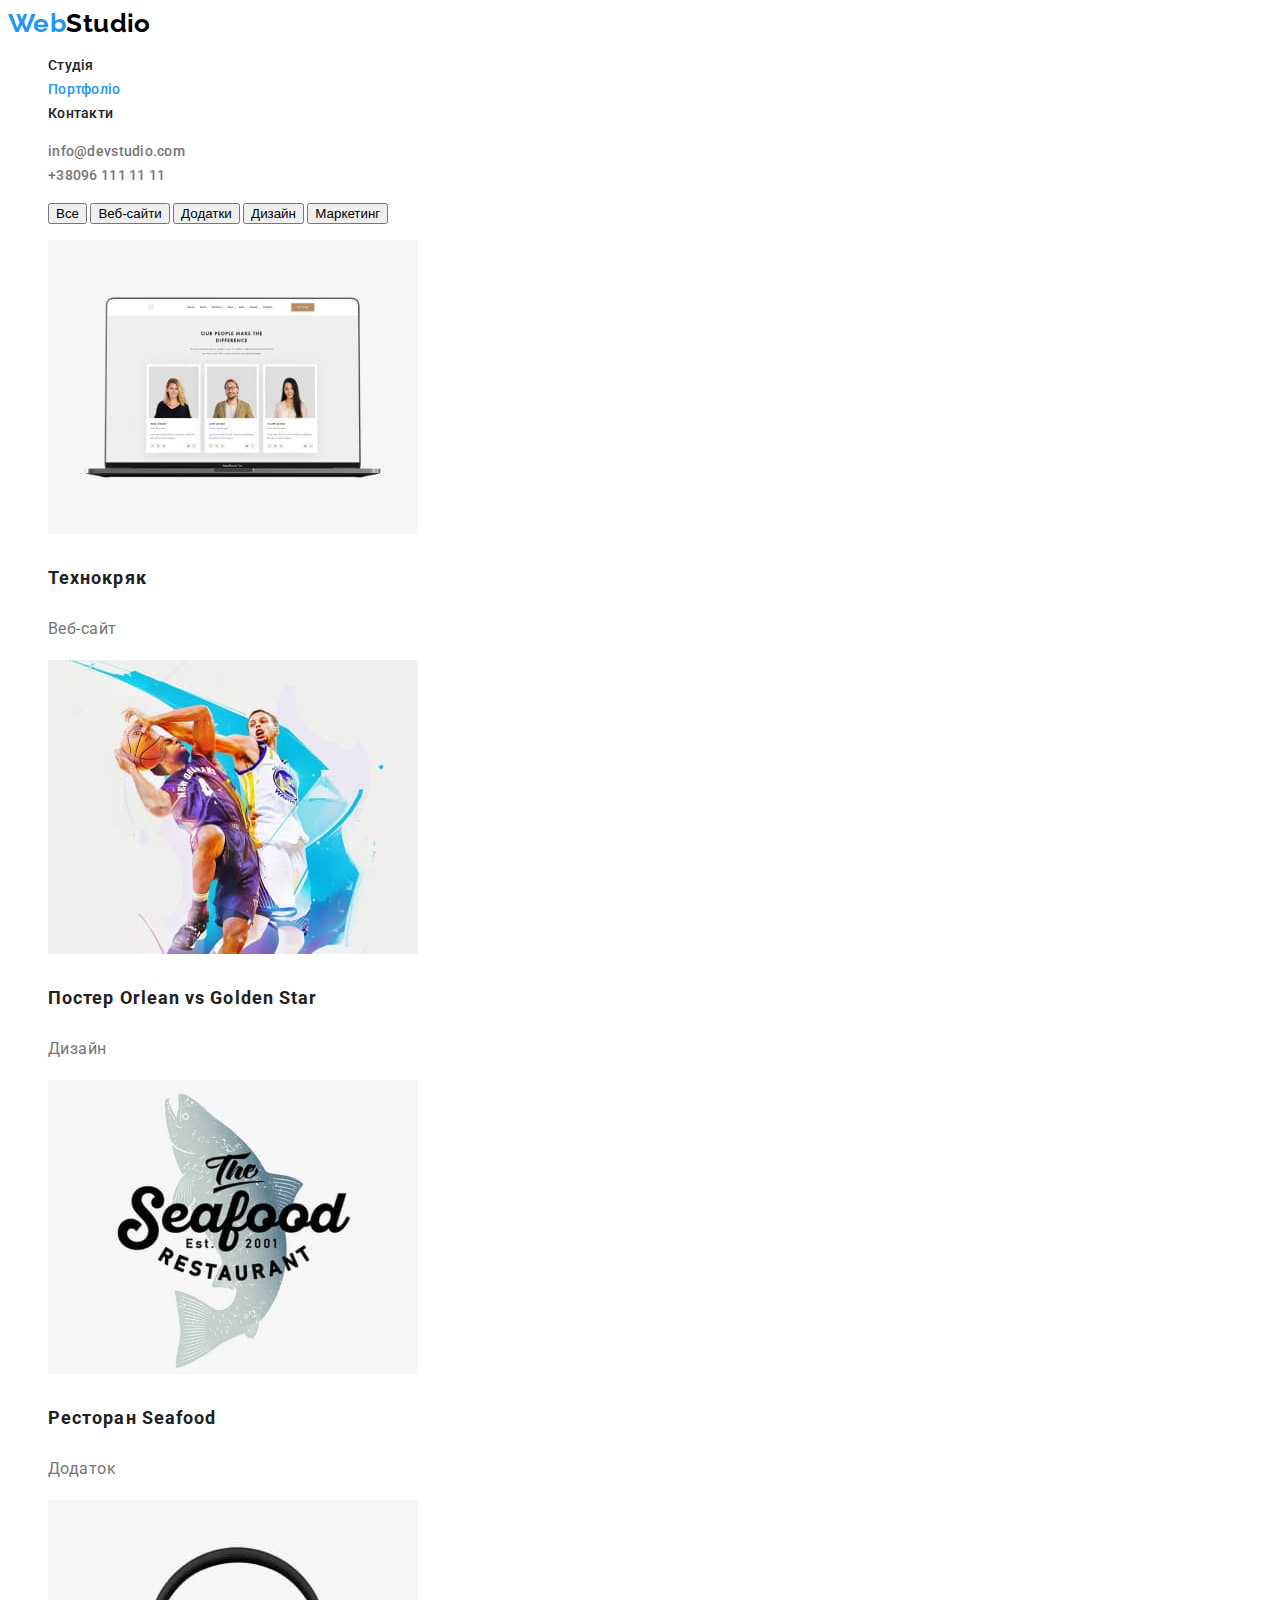
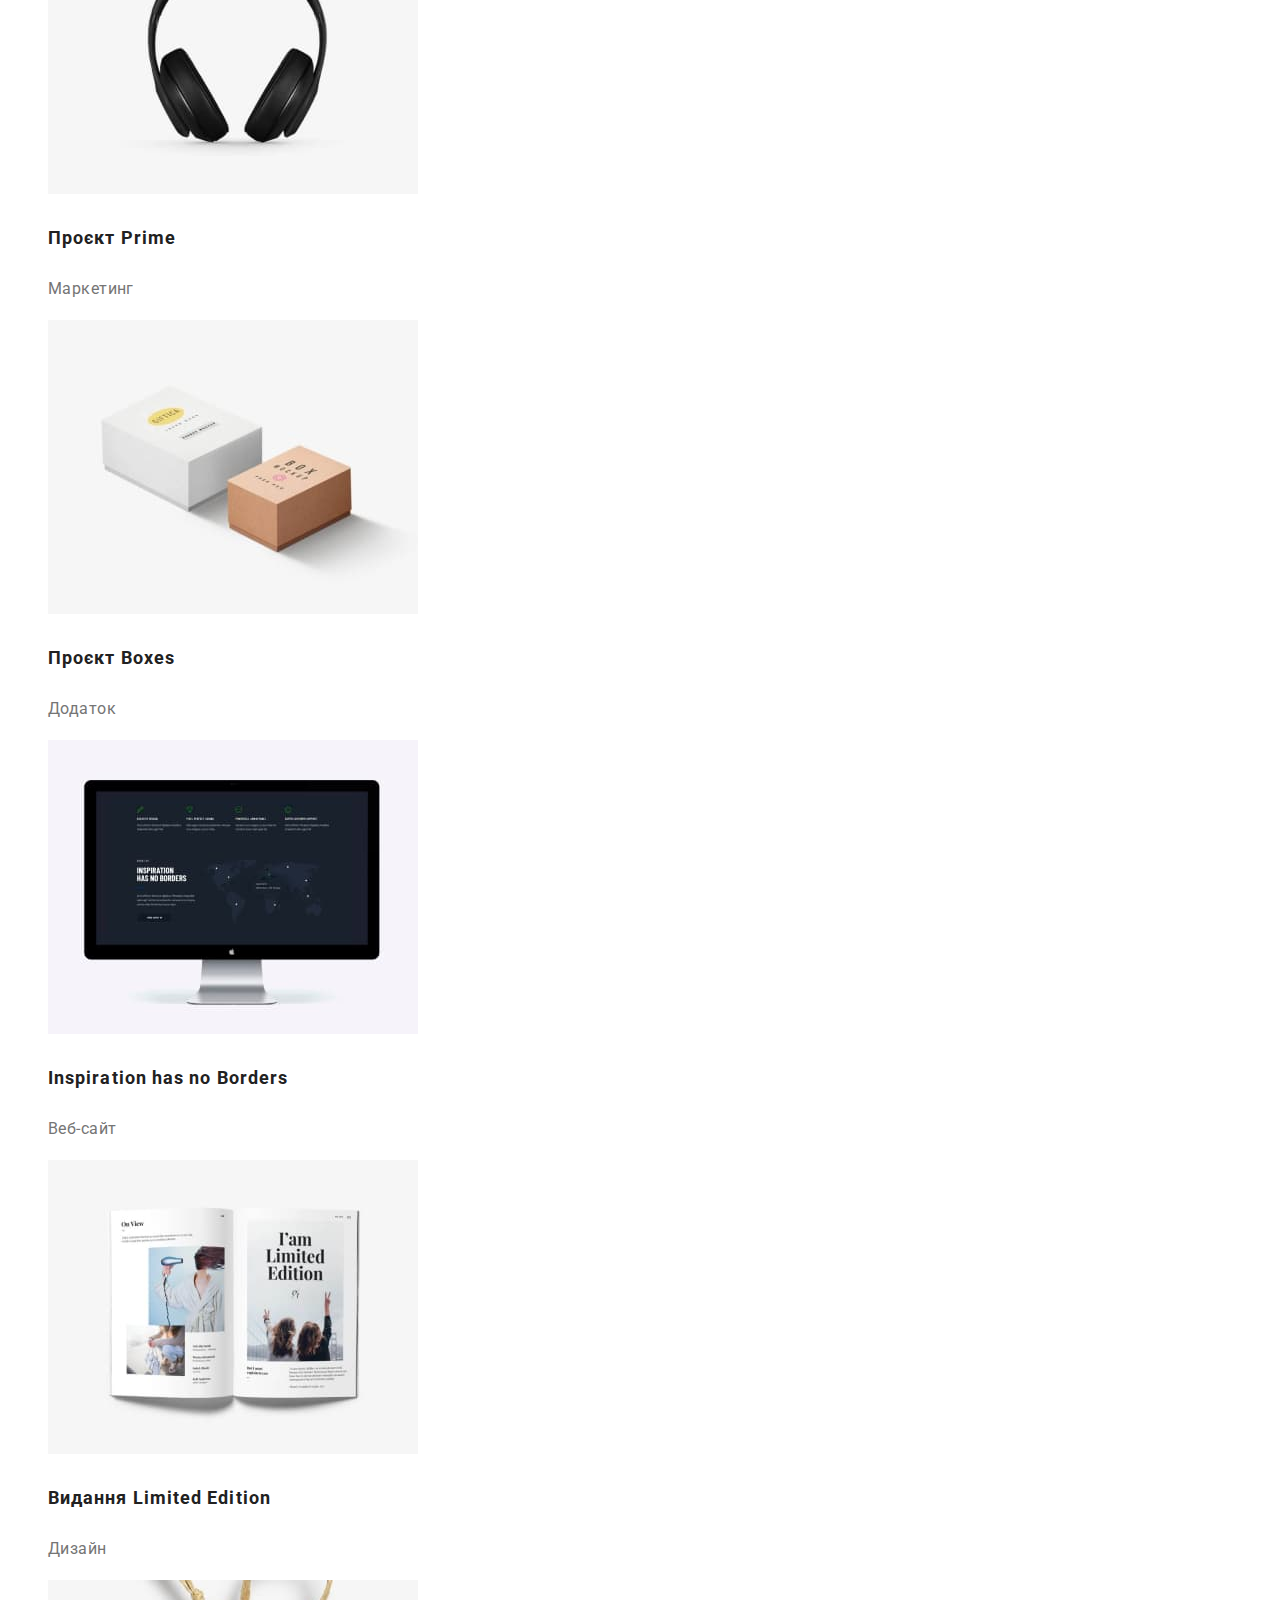
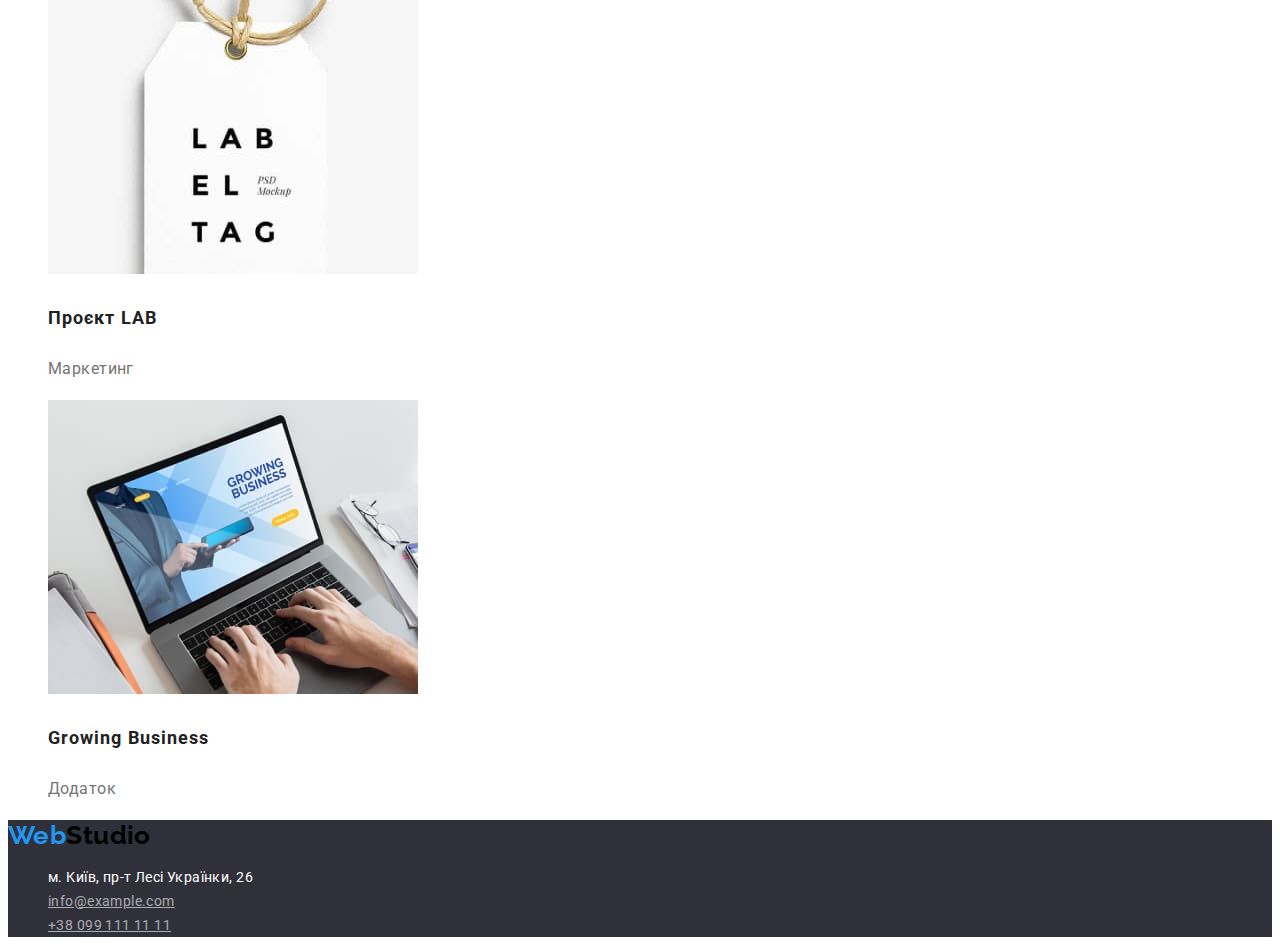
==== portfolio.html @ 20766a5d "styles" ====
<!DOCTYPE html>
<html lang="uk">
<head>
    <meta charset="UTF-8">
    <meta http-equiv="X-UA-Compatible" content="IE=edge">
    <meta name="viewport" content="width=device-width, initial-scale=1.0">
    <link rel="stylesheet" href="./css/styles.css">
    <link rel="preconnect" href="https://fonts.googleapis.com">
    <link rel="preconnect" href="https://fonts.gstatic.com" crossorigin>
    <link href="https://fonts.googleapis.com/css2?family=Raleway:wght@700&family=Roboto:wght@400;500;700;900&display=swap"
        rel="stylesheet">
    <title>HW-2</title>
</head>
<body>
<!-- Page_header_content -->
<header>
    <a class="logo" href="/">Web<span class="logo-logo">Studio</span></a>
    <!-- nav_content -->
    <nav>
        <ul class="nav">
            <li class="list-nav">
                <a class="list" href="./index.html">Студія</a>
            </li>
            <li>
                <a class="list link current" href="">Портфоліо</a>
            </li>
            <li>
                <a class="list" href="/">Контакти</a>
            </li>
        </ul>
    </nav>
    <ul class="navigation">
        <li>
            <a class="list" href="mailto:info@devstudio.com">info@devstudio.com</a>
        </li>
        <li>
            <a class="list" href="tel:+380961111111">+38096 111 11 11</a>
        </li>
    </ul>
</header>
<!-- main-section -->
<main>
    <h1 hidden>Про нас</h1>
<!-- button section -->
<section>
<ul>
    <button class="button" type="button">Все</button>
    <button class="button" type="button">Веб-сайти</button>
    <button class="button" type="button">Додатки</button>
    <button class="button" type="button">Дизайн</button>
    <button class="button" type="button">Маркетинг</button>
</ul>
</section>
<section>
    <h2 hidden>Наші можливості</h2>
    <ul class="photo">
        <li>
            <img src="./images/hw-second/img-1.jpg" alt="сайт, на якому зображені працівниками" width="370" height="294">
        <h3 class="description">Технокряк</h3>
        <p class="text">Веб-сайт</p>
        </li>
        <li>
            <img src="./images/hw-second/img-2.jpg" alt="гра у баскетбол" width="370" height="294">
        <h3 class="description">Постер <span lang="en">Orlean vs Golden Star</span></h3>
        <p class="text">Дизайн</p>
        </li>
        <li>
            <img src="./images/hw-second/img-3.jpg" alt="логотип ресторану Seafood">
            <h3 class="description">Ресторан <span lang="en">Seafood</span></h3>
            <p class="text">Додаток</p>
        </li>
        <li>
            <img src="./images/hw-second/img-4.jpg" alt="навушники" width="370" height="294">
            <h3 class="description">Проєкт <span lang="en">Prime</span></h3>
            <p class="text">Маркетинг</p>
        </li>
        <li>
            <img src="./images/hw-second/img-5.jpg" alt="біла і коричнува коробочки" width="370" height="294">
            <h3 class="description">Проєкт <span lang="en">Boxes</span></h3>
            <p class="text">Додаток</p>
        </li>
        <li>
            <img src="./images/hw-second/img-6.jpg" alt="монітор, на якому зображений веб-сайт">
            <h3 lang="en" class="description">Inspiration has no Borders</h3>
            <p class="text">Веб-сайт</p>
        </li>
        <li>
            <img src="./images/hw-second/img-7.jpg" alt="розгорнута книжка" width="370" height="294">
            <h3 class="description">Видання <span lang="en">Limited Edition</span></h3>
            <p class="text">Дизайн</p>
        </li>
        <li>
            <img src="./images/hw-second/img-8.jpg" alt="біла бірка" width="370" height="294">
            <h3 class="description">Проєкт <span lang="en">LAB</span></h3>
            <p class="text">Маркетинг</p>
        </li>
        <li>
            <img src="./images/hw-second/img-9.jpg" alt="Застосування додатку Growing Business" width="370" height="294">
        <h3 lang="en" class="description">Growing Business</h3>
        <p class="text">Додаток</p>
        </li>
    </ul>
</section>
</main>  

<!-- Page_footer_content -->
<footer class="footer-section">
    <a class="logo" href="/">Web<span class="logo-logo">Studio</span></a>
    <ul class="address">
        <li>
            м. Київ, пр-т Лесі Українки, 26
        </li>
        <li>
            <a class="contact" href="mailto:info@example.com">info@example.com</a>
        </li>
        <li>
            <a class="contact" href="tel:+380991111111">+38 099 111 11 11</a>
        </li>
    </ul>
</footer>
</body>
</html>
---- css/styles.css ----
:root{
    --primary-text-color: #212121;
    --secondary-text-colot: #757575;
    --accent-color: #2196F3;
    --back-ground-color: #2F303A;
    --address-text-color:  rgba(255, 255, 255, 0.6);
}
body{
font-family: 'Roboto', sans-serif;
font-weight: 400px;
font-size: 14px;
line-height: 1.71;
letter-spacing: 0.03em;
color: var(--primary-text-color);
}

/* index.html */
.logo{
font-family: 'Relaway' sans-serif;
font-weight: 700;
color: #2196F3;
text-decoration: none;
font-family: Raleway;
font-size: 26px;
line-height: 1.2;
}

.logo .logo-logo{
color: #000000;
}

.nav, .navigation, .photo{
list-style: none;
}

.list{
color: var(--primary-text-color);
line-height: 1.14;
letter-spacing: 0.02em;
font-weight: 500;
text-decoration: none;
}

.navigation .list{
font-weight: 500;
line-height: 1.14;
color: var(--secondary-text-colot);
letter-spacing: 0.02em;
}

.current{
color: var(--accent-color);
}

.list:hover, 
.list:focus{
color: var(--accent-color);
}

h1{
font-weight: 900;
font-size: 44px;
line-height: 1.36;
text-align: center;
text-transform: uppercase;
color: #FFFFFF;
}

.main-section, .footer-section{
background-color:  var(--back-ground-color);
}

h2{
font-weight: 700px;
font-size: 36px;
line-height: 1.17;
}

.skills{
font-weight: 700px;
line-height: 1.14;
text-transform: uppercase;
}

.descrip{
color: var(--secondary-text-colot);
}

.team{
font-weight: 500;
font-size: 16px;
line-height: 1.19;
}

.position{
font-size: 16px;
line-height: 1.19;
color: var(--secondary-text-colot);
}

.address{
color: #FFFFFF;
list-style: none;
}
.contact{
color: var(--address-text-color);
}

.contact:hover,
.contact:focus{
color: var(--accent-color);
}

/* portfolio.html */
.button{
cursor: pointer;
}
.button:hover, .button:focus{
background-color: var(--accent-color);
}

.description{
font-weight: 700;
font-size: 18px;
line-height: 2;
letter-spacing: 0.06em;
}

.text{
color: var(--secondary-text-colot);
font-size: 16px;
line-height: 1.88;
}
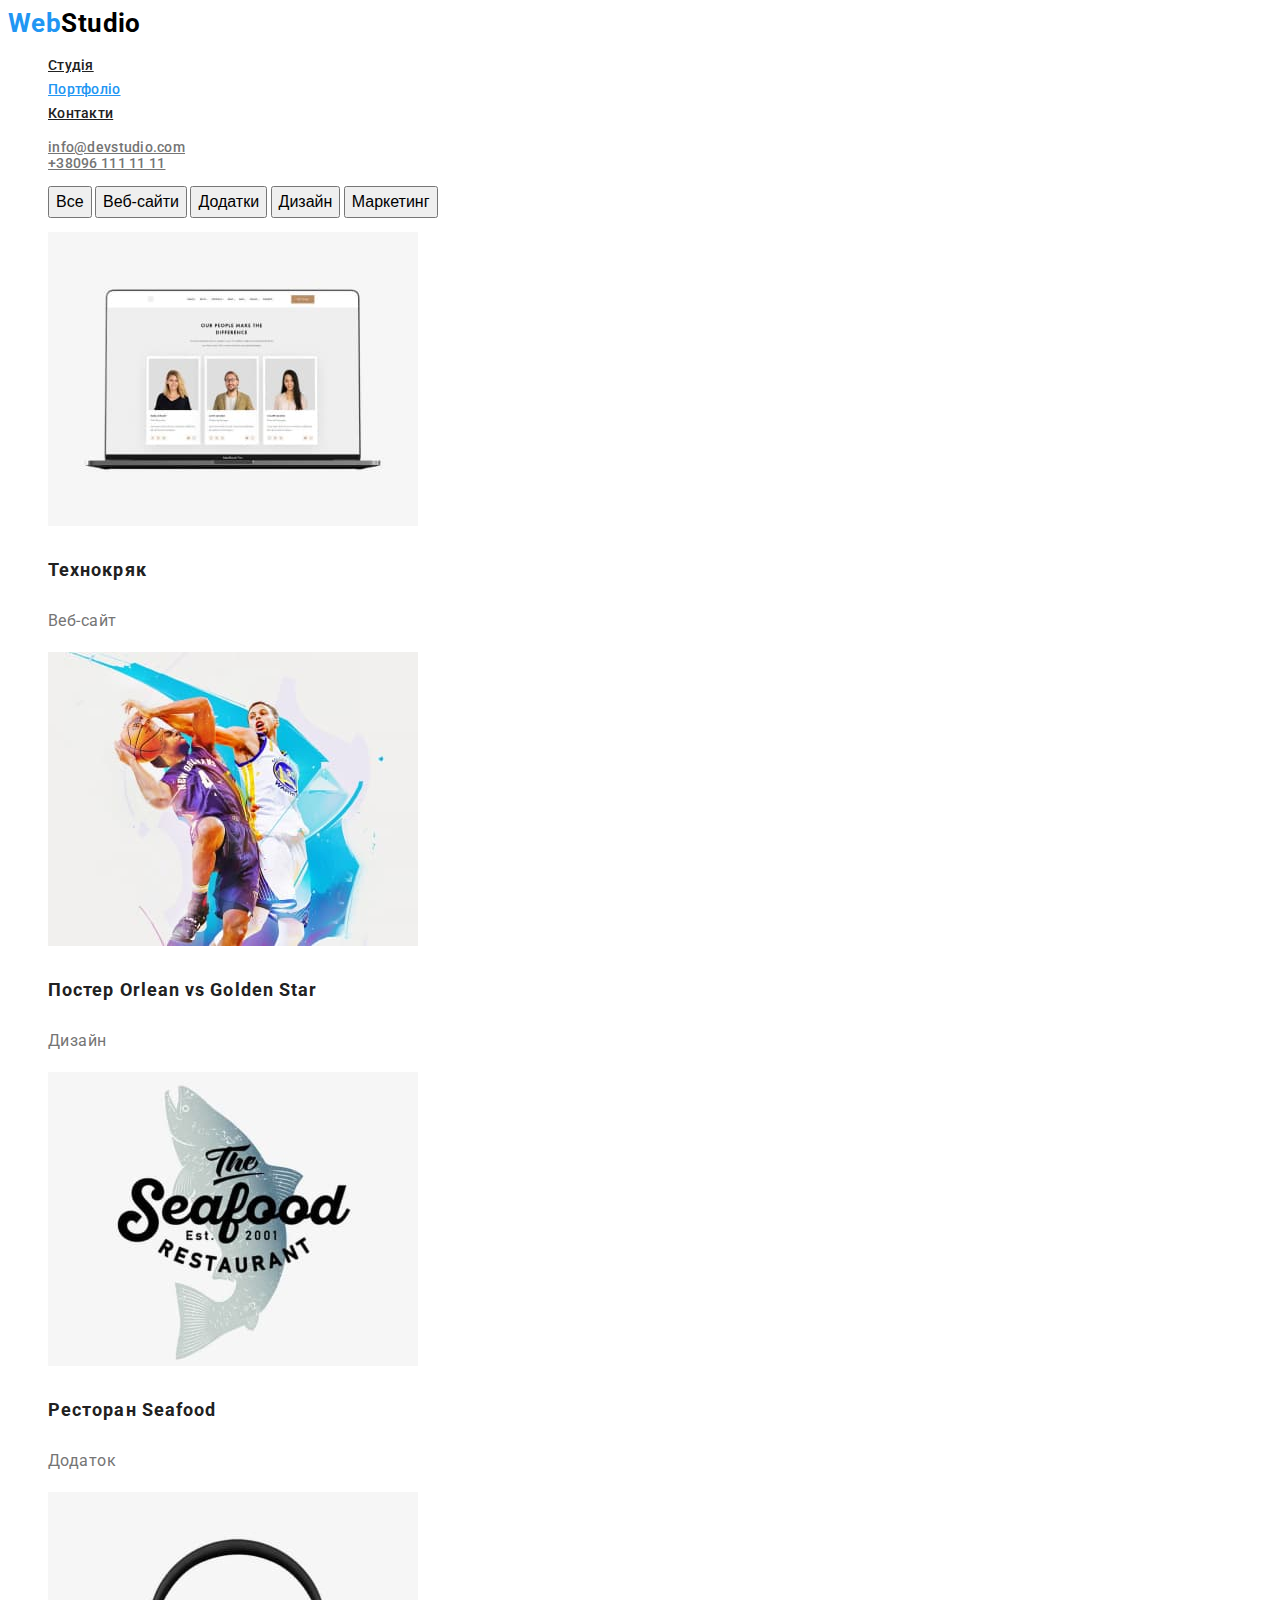
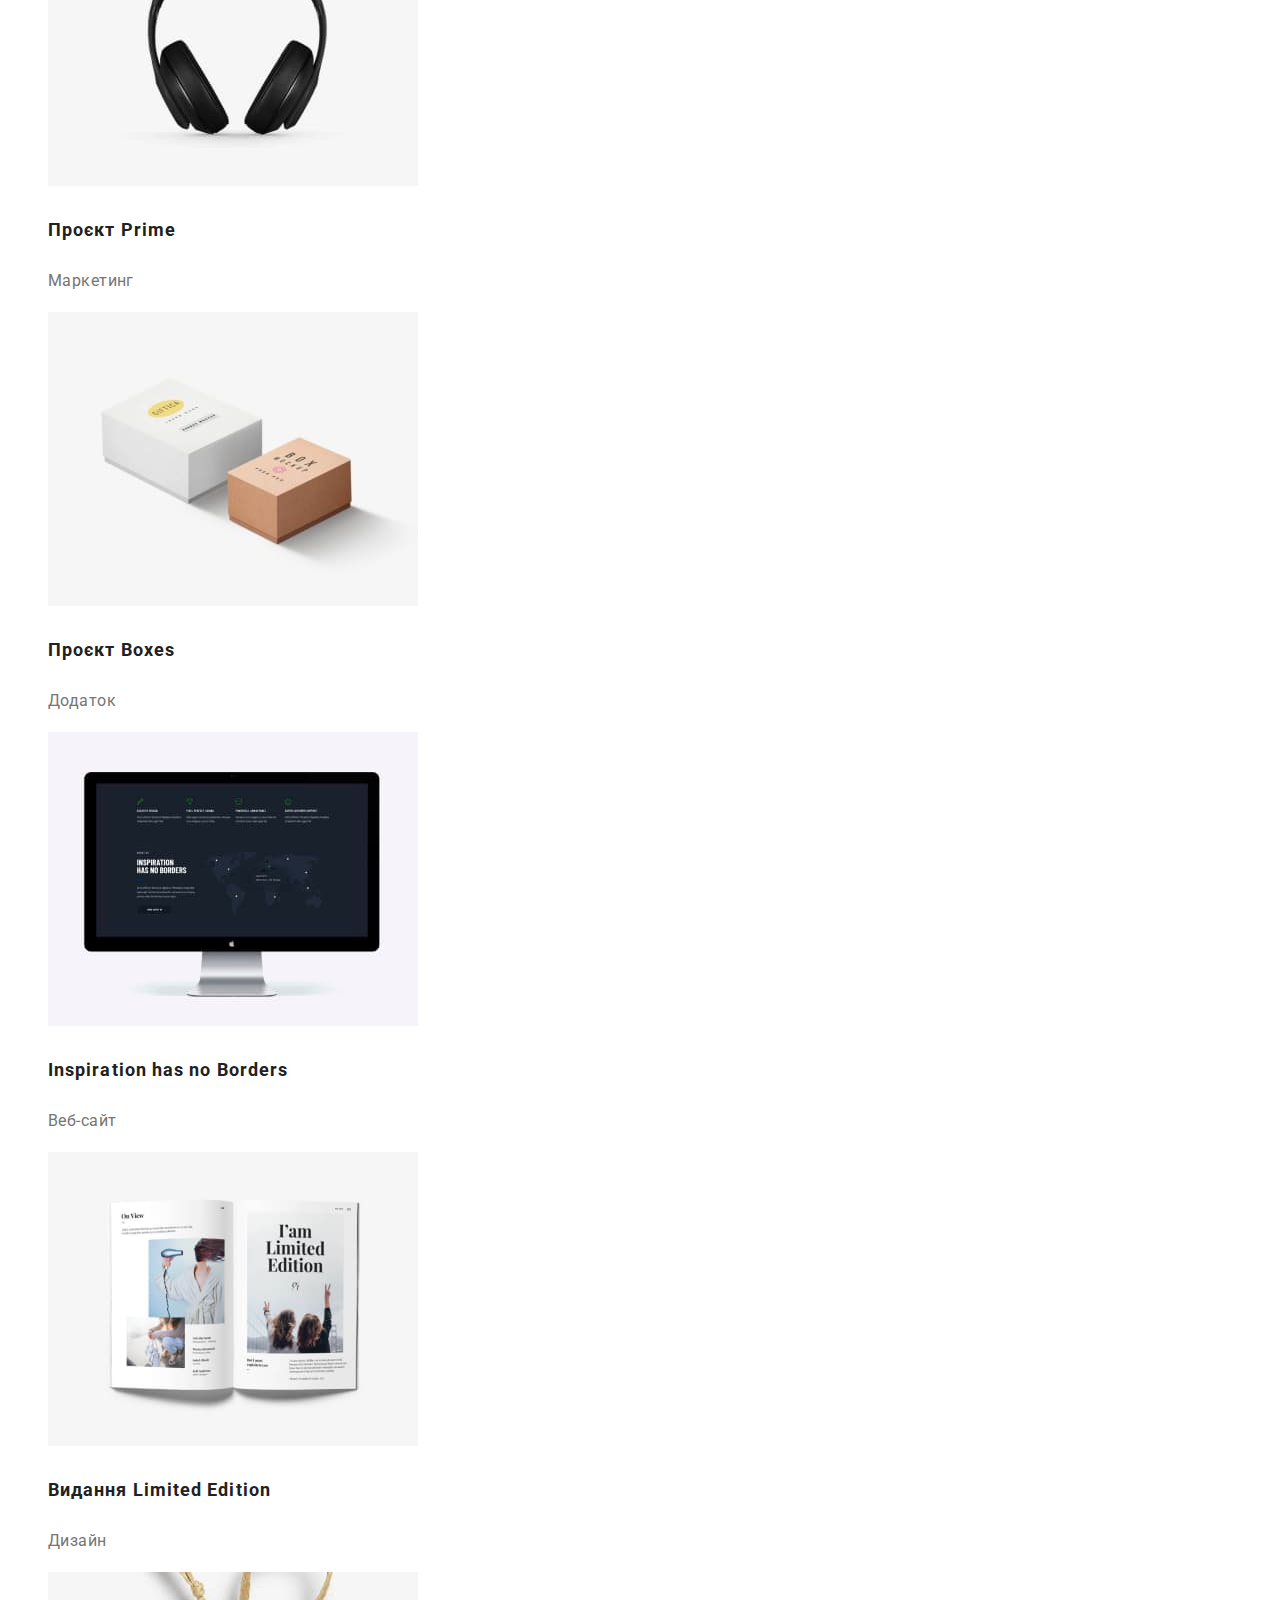
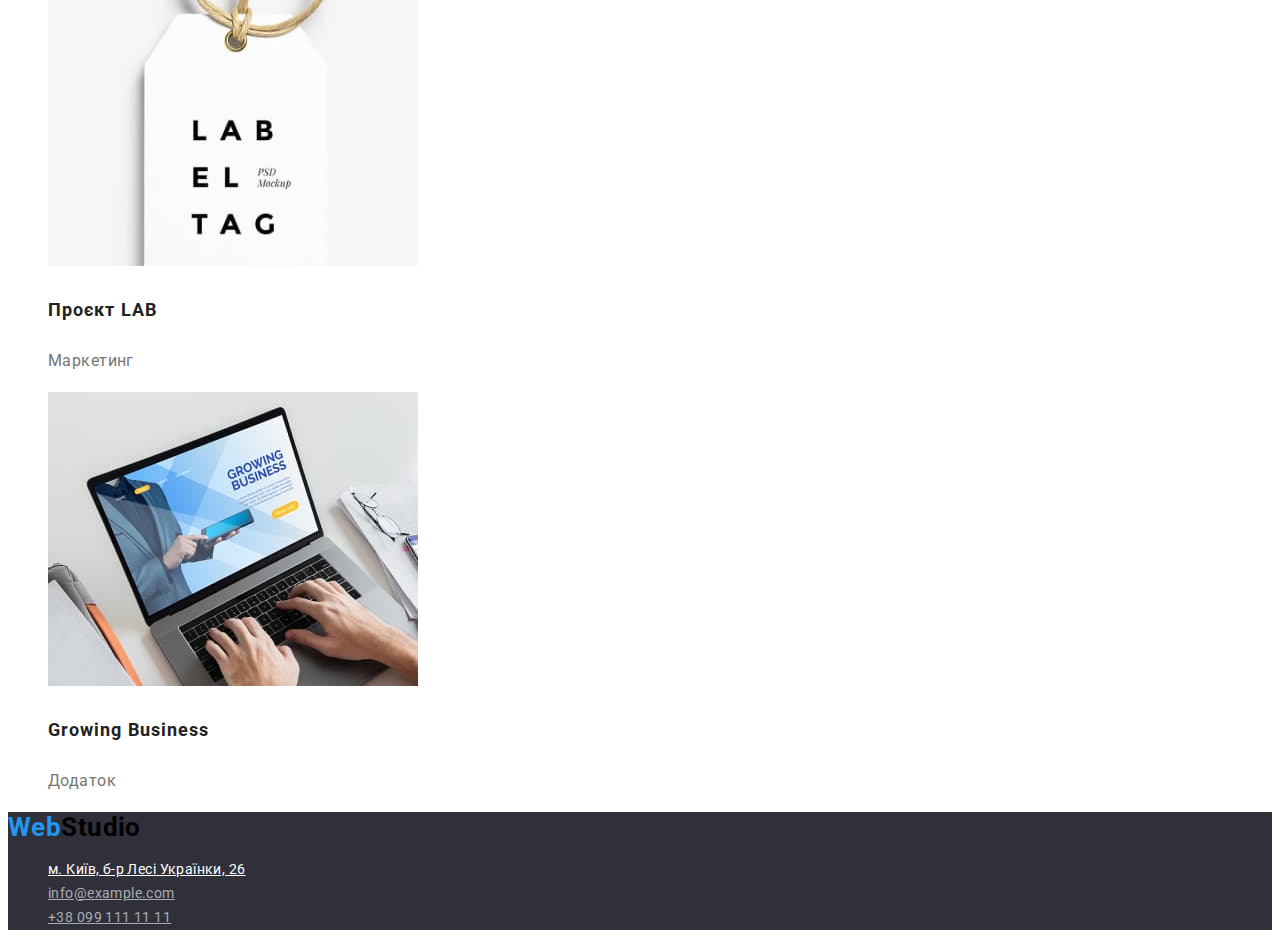
==== commit 892af172: "markup-styles" ====
--- a/portfolio.html
+++ b/portfolio.html
@@ -12,48 +12,48 @@
     <title>HW-2</title>
 </head>
 <body>
-<!-- Page_header_content -->
-<header>
-    <a class="logo" href="/">Web<span class="logo-logo">Studio</span></a>
-    <!-- nav_content -->
-    <nav>
-        <ul class="nav">
-            <li class="list-nav">
-                <a class="list" href="./index.html">Студія</a>
+    <!-- page_header_content -->
+    <header class="header">
+        <a class="logo" href="/">Web<span class="part-logo">Studio</span></a>
+        <!-- nav_content -->
+        <nav>
+            <ul class="header-nav list link">
+                <li>
+                    <a class="header-item" href="./index.html">Студія</a>
+                </li>
+                <li>
+                    <a class="header-item current"  href="/">Портфоліо</a>
+                </li>
+                <li>
+                    <a class="header-item" href="/">Контакти</a>
+                </li>
+            </ul>
+        </nav>
+        <ul class="nav-contact list link">
+            <li>
+                <a class="contact-item" href="mailto:info@devstudio.com">info@devstudio.com</a>
             </li>
             <li>
-                <a class="list link current" href="">Портфоліо</a>
-            </li>
-            <li>
-                <a class="list" href="/">Контакти</a>
+                <a class="contact-item" href="tel:+380961111111">+38096 111 11 11</a>
             </li>
         </ul>
-    </nav>
-    <ul class="navigation">
-        <li>
-            <a class="list" href="mailto:info@devstudio.com">info@devstudio.com</a>
-        </li>
-        <li>
-            <a class="list" href="tel:+380961111111">+38096 111 11 11</a>
-        </li>
-    </ul>
-</header>
+    </header>
 <!-- main-section -->
 <main>
     <h1 hidden>Про нас</h1>
 <!-- button section -->
 <section>
 <ul>
-    <button class="button" type="button">Все</button>
-    <button class="button" type="button">Веб-сайти</button>
-    <button class="button" type="button">Додатки</button>
-    <button class="button" type="button">Дизайн</button>
-    <button class="button" type="button">Маркетинг</button>
+    <button class="secondary-button" type="button">Все</button>
+    <button class="secondary-button" type="button">Веб-сайти</button>
+    <button class="secondary-button" type="button">Додатки</button>
+    <button class="secondary-button" type="button">Дизайн</button>
+    <button class="secondary-button" type="button">Маркетинг</button>
 </ul>
 </section>
 <section>
     <h2 hidden>Наші можливості</h2>
-    <ul class="photo">
+    <ul class="photo list link">
         <li>
             <img src="./images/hw-second/img-1.jpg" alt="сайт, на якому зображені працівниками" width="370" height="294">
         <h3 class="description">Технокряк</h3>
@@ -75,7 +75,7 @@
             <p class="text">Маркетинг</p>
         </li>
         <li>
-            <img src="./images/hw-second/img-5.jpg" alt="біла і коричнува коробочки" width="370" height="294">
+            <img src="./images/hw-second/img-5.jpg" alt="біла і коричнева коробочки" width="370" height="294">
             <h3 class="description">Проєкт <span lang="en">Boxes</span></h3>
             <p class="text">Додаток</p>
         </li>
@@ -103,20 +103,24 @@
 </section>
 </main>  
 
-<!-- Page_footer_content -->
-<footer class="footer-section">
-    <a class="logo" href="/">Web<span class="logo-logo">Studio</span></a>
-    <ul class="address">
-        <li>
-            м. Київ, пр-т Лесі Українки, 26
-        </li>
-        <li>
-            <a class="contact" href="mailto:info@example.com">info@example.com</a>
-        </li>
-        <li>
-            <a class="contact" href="tel:+380991111111">+38 099 111 11 11</a>
-        </li>
-    </ul>
-</footer>
-</body>
-</html>+    <!-- page_footer_content -->
+    <footer class="footer-section">
+        <a class="logo" href="/">Web<span class="part-logo">Studio</span></a>
+        <address>
+            <ul class="address list link">
+                <li>
+                    <a class="address-contact"
+                        href="https://www.google.com.ua/maps/place/%D0%B1%D1%83%D0%BB%D1%8C%D0%B2%D0%B0%D1%80+%D0%9B%D0%B5%D1%81%D1%96+%D0%A3%D0%BA%D1%80%D0%B0%D1%97%D0%BD%D0%BA%D0%B8,+26,+%D0%9A%D0%B8%D1%97%D0%B2,+02000/@50.4265841,30.5361971,17z/data=!3m1!4b1!4m5!3m4!1s0x40d4cf0e033ecbe9:0x57a4dffefec77da0!8m2!3d50.4265807!4d30.5383859?hl=uk"
+                        target="_blank" rel="noopener noreferrer">м. Київ, б-р Лесі Українки, 26</a>
+                </li>
+                <li>
+                    <a class="address-item" href="mailto:info@example.com">info@example.com</a>
+                </li>
+                <li>
+                    <a class="address-item" href="tel:+380991111111">+38 099 111 11 11</a>
+                </li>
+            </ul>
+        </address>
+    </footer>
+    </body>
+    </html>--- a/css/styles.css
+++ b/css/styles.css
@@ -6,131 +6,173 @@
     --address-text-color:  rgba(255, 255, 255, 0.6);
 }
 body{
-font-family: 'Roboto', sans-serif;
-font-weight: 400px;
-font-size: 14px;
-line-height: 1.71;
-letter-spacing: 0.03em;
-color: var(--primary-text-color);
+    font-family: 'Roboto', sans-serif;
+    font-size: 14px;
+    line-height: 1.71;
+    letter-spacing: 0.03em;
+    color: var(--primary-text-color);
 }
 
 /* index.html */
+
 .logo{
-font-family: 'Relaway' sans-serif;
-font-weight: 700;
-color: #2196F3;
-text-decoration: none;
-font-family: Raleway;
-font-size: 26px;
-line-height: 1.2;
+    font-family: 'Relaway' sans-serif;
+    font-weight: 700;
+    font-size: 26px;
+    line-height: 1.2;
+    text-decoration: none;
+    color: var(--accent-color);
 }
 
-.logo .logo-logo{
-color: #000000;
+.logo .part-logo{
+    color: #000000;
+}
+.list{
+    list-style: none;
+}
+.link{
+    text-decoration: none;
 }
 
-.nav, .navigation, .photo{
-list-style: none;
+.header-item{
+    font-weight: 500;
+    line-height: 1.14;
+    letter-spacing: 0.02em;
+    color: var(--primary-text-color);
 }
 
-.list{
-color: var(--primary-text-color);
-line-height: 1.14;
-letter-spacing: 0.02em;
-font-weight: 500;
-text-decoration: none;
+.header-item:hover, 
+.header-item:focus{
+    color: var(--accent-color);
+}
+.nav-contact{
+    font-weight: 500;
+    line-height: 1.14;
+    letter-spacing: 0.02em;
+    color: var(--secondary-text-colot);
 }
 
-.navigation .list{
-font-weight: 500;
-line-height: 1.14;
-color: var(--secondary-text-colot);
-letter-spacing: 0.02em;
+.contact-item{
+    font-weight: 500;
+    line-height: 1.14;
+    letter-spacing: 0.02em;
+    color: var(--secondary-text-color);
 }
 
+.contact-item:hover,
+.contact-item:focus{
+    color: var(--accent-color);
+}
 .current{
-color: var(--accent-color);
+    color: var(--accent-color);
 }
 
-.list:hover, 
-.list:focus{
-color: var(--accent-color);
+
+.main-title{
+    font-weight: 900;
+    font-size: 44px;
+    line-height: 1.36;
+    text-align: center;
+    text-transform: uppercase;
+    color: #FFFFFF;
 }
 
-h1{
-font-weight: 900;
-font-size: 44px;
-line-height: 1.36;
-text-align: center;
-text-transform: uppercase;
-color: #FFFFFF;
+.main-section, 
+.footer-section{
+    background-color:  var(--back-ground-color);
+}
+.main-button{
+    font-weight: 700px;
+    font-size: 16px;
+    line-height: 1.87;
+    letter-spacing: 0.06em;
+    cursor: pointer;
 }
 
-.main-section, .footer-section{
-background-color:  var(--back-ground-color);
-}
-
-h2{
-font-weight: 700px;
-font-size: 36px;
-line-height: 1.17;
+.main-button:hover,
+.main-button:focus{
+    font-weight: 700px;
+    font-size: 16px;
+    line-height: 1.87;
+    letter-spacing: 0.06em;
+    color: #FFFFFF;
+    background-color: var(--accent-color);
 }
 
 .skills{
-font-weight: 700px;
-line-height: 1.14;
-text-transform: uppercase;
+    font-weight: 700px;
+    line-height: 1.14;
+    text-transform: uppercase;
+    }
+
+.skills-description{
+    color: var(--secondary-text-colot);
+}
+.work-section{
+    font-weight: 700px;
+    font-size: 36px;
+    line-height: 1.17;
+}
+.team-member{
+    font-weight: 500;
+    font-size: 16px;
+    line-height: 1.19;
 }
 
-.descrip{
-color: var(--secondary-text-colot);
+.team-position{
+    font-size: 16px;
+    line-height: 1.19;
+    color: var(--secondary-text-colot);
 }
 
-.team{
-font-weight: 500;
-font-size: 16px;
-line-height: 1.19;
+.address-contact{
+    font-style: normal;
+    color: #FFFFFF;
 }
 
-.position{
-font-size: 16px;
-line-height: 1.19;
-color: var(--secondary-text-colot);
+.address-item{
+    font-style: normal;
+    color: var(--address-text-color);
 }
 
-.address{
-color: #FFFFFF;
-list-style: none;
-}
-.contact{
-color: var(--address-text-color);
-}
-
-.contact:hover,
-.contact:focus{
-color: var(--accent-color);
+.address-item:hover,
+.address-item:focus{
+    color: var(--accent-color);
 }
 
 /* portfolio.html */
-.button{
-cursor: pointer;
+
+.secondary-button{
+    font-weight: 500;
+    font-size: 16px;
+    line-height: 1.63;
 }
-.button:hover, .button:focus{
-background-color: var(--accent-color);
+
+.secondary-button:hover,
+.secondary-button:focus{
+    color: #FFFFFF;
+    background-color: var(--accent-color);
 }
 
 .description{
-font-weight: 700;
-font-size: 18px;
-line-height: 2;
-letter-spacing: 0.06em;
+    font-weight: 700;
+    font-size: 18px;
+    line-height: 2;
+    letter-spacing: 0.06em;
 }
 
 .text{
-color: var(--secondary-text-colot);
-font-size: 16px;
-line-height: 1.88;
+    font-size: 16px;
+    line-height: 1.88;
+    color: var(--secondary-text-colot);
 }
 
+.address-contact{
+    color: #FFFFFF;
+}
 
-
+.address-contact:hover,
+.address-contact:focus{
+    text-decoration: none;
+    color: var(--accent-color);
+}
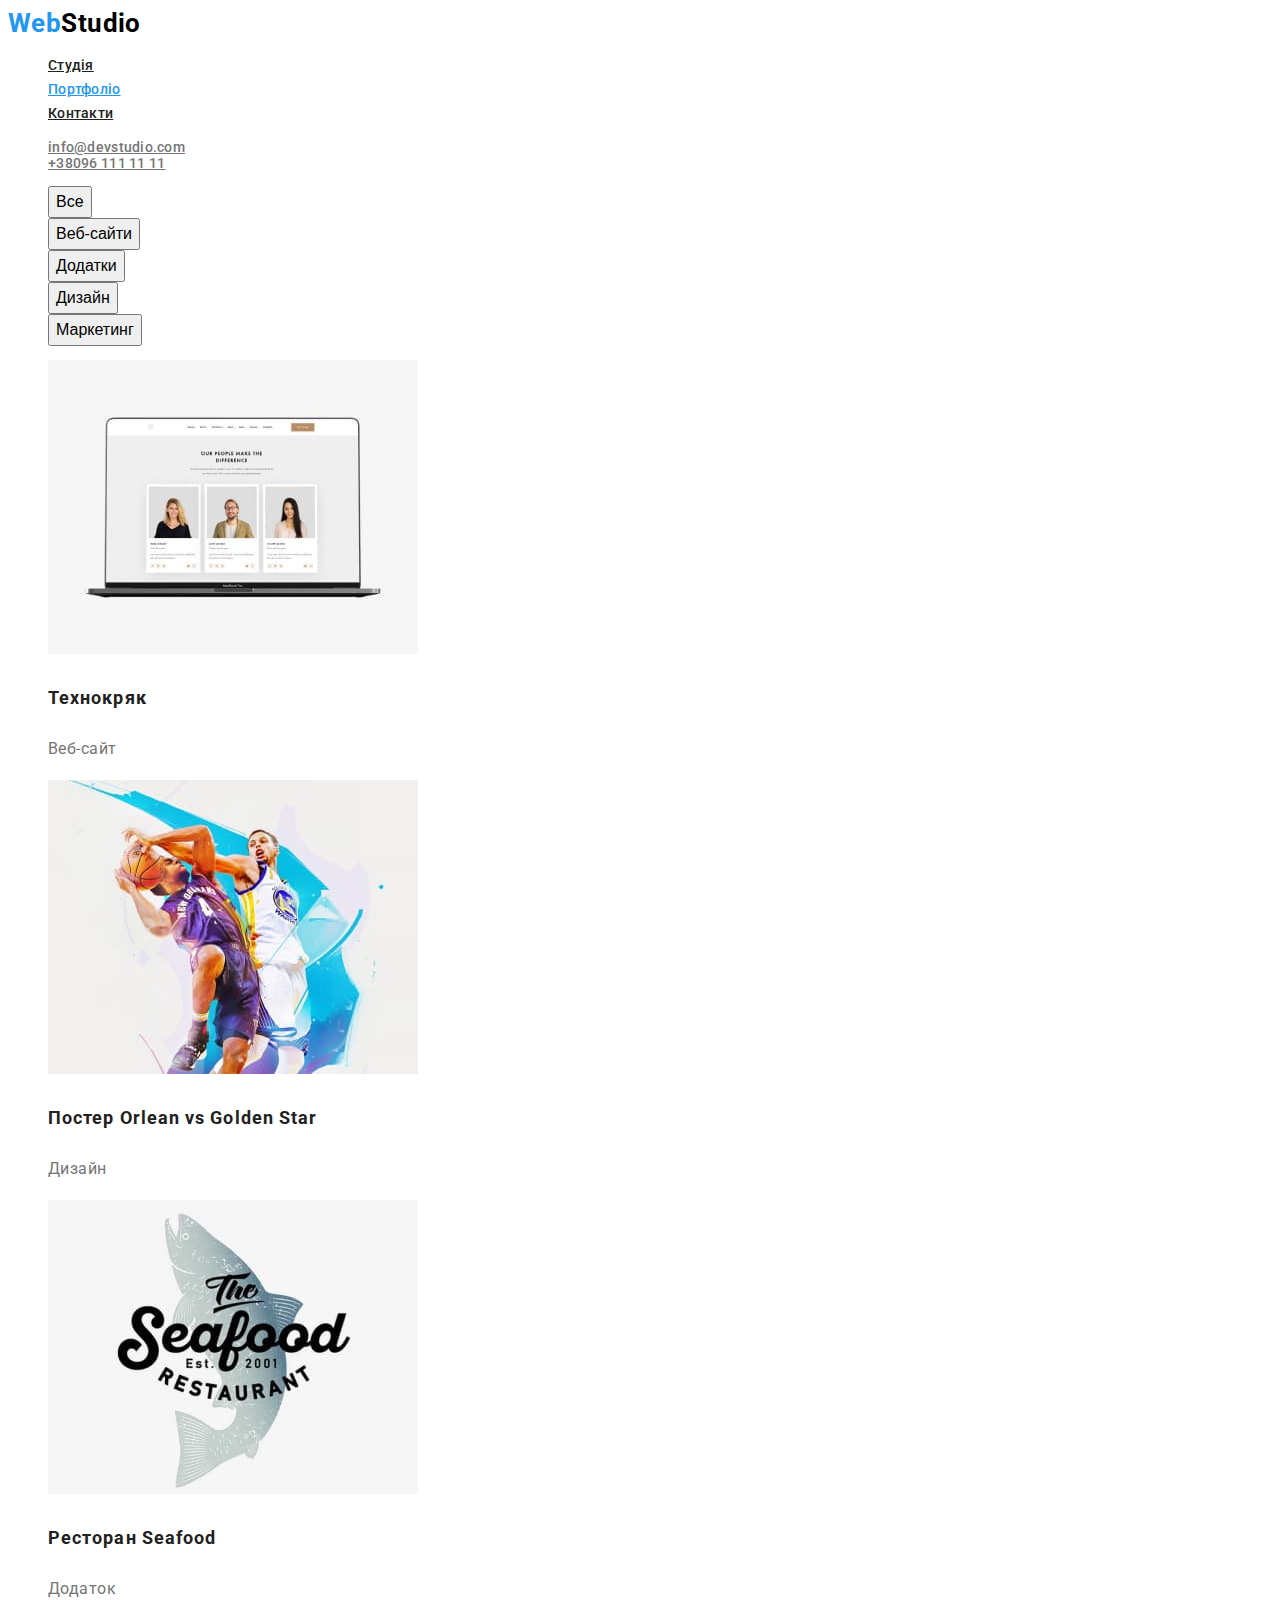
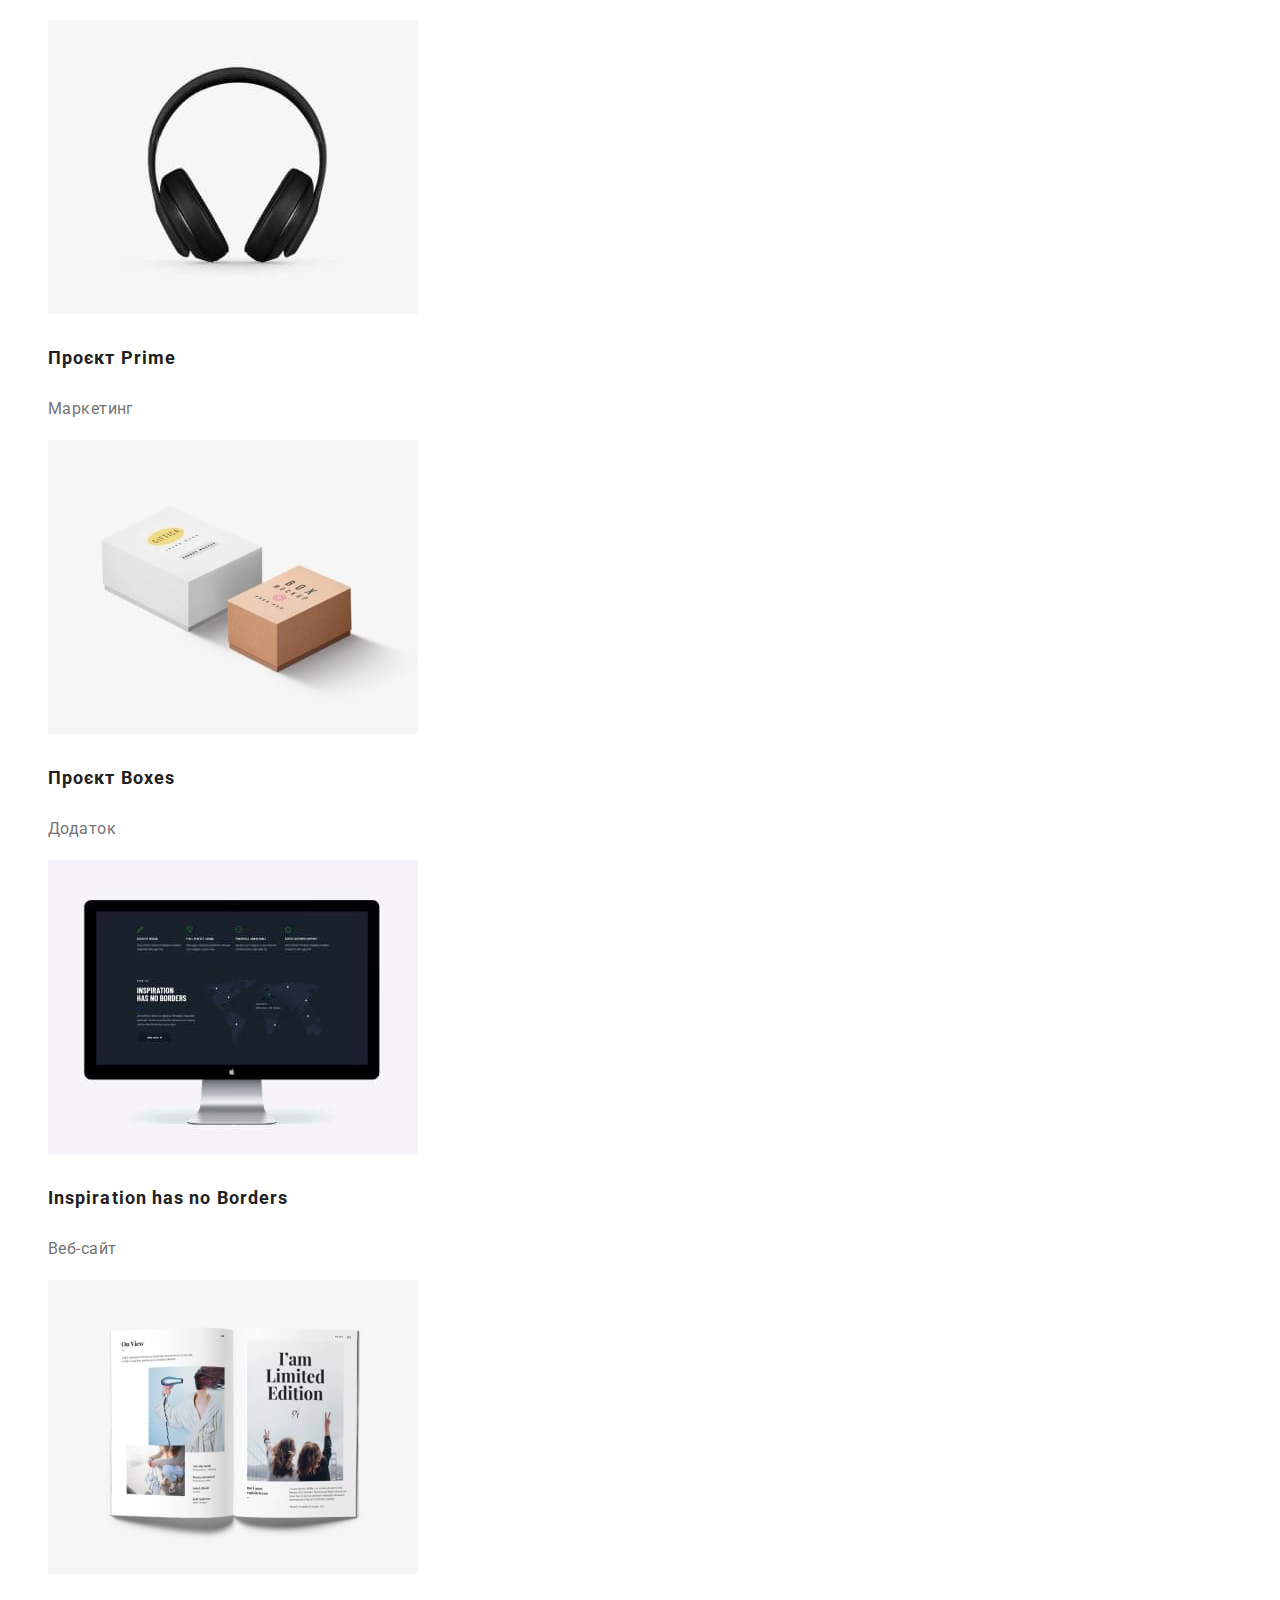
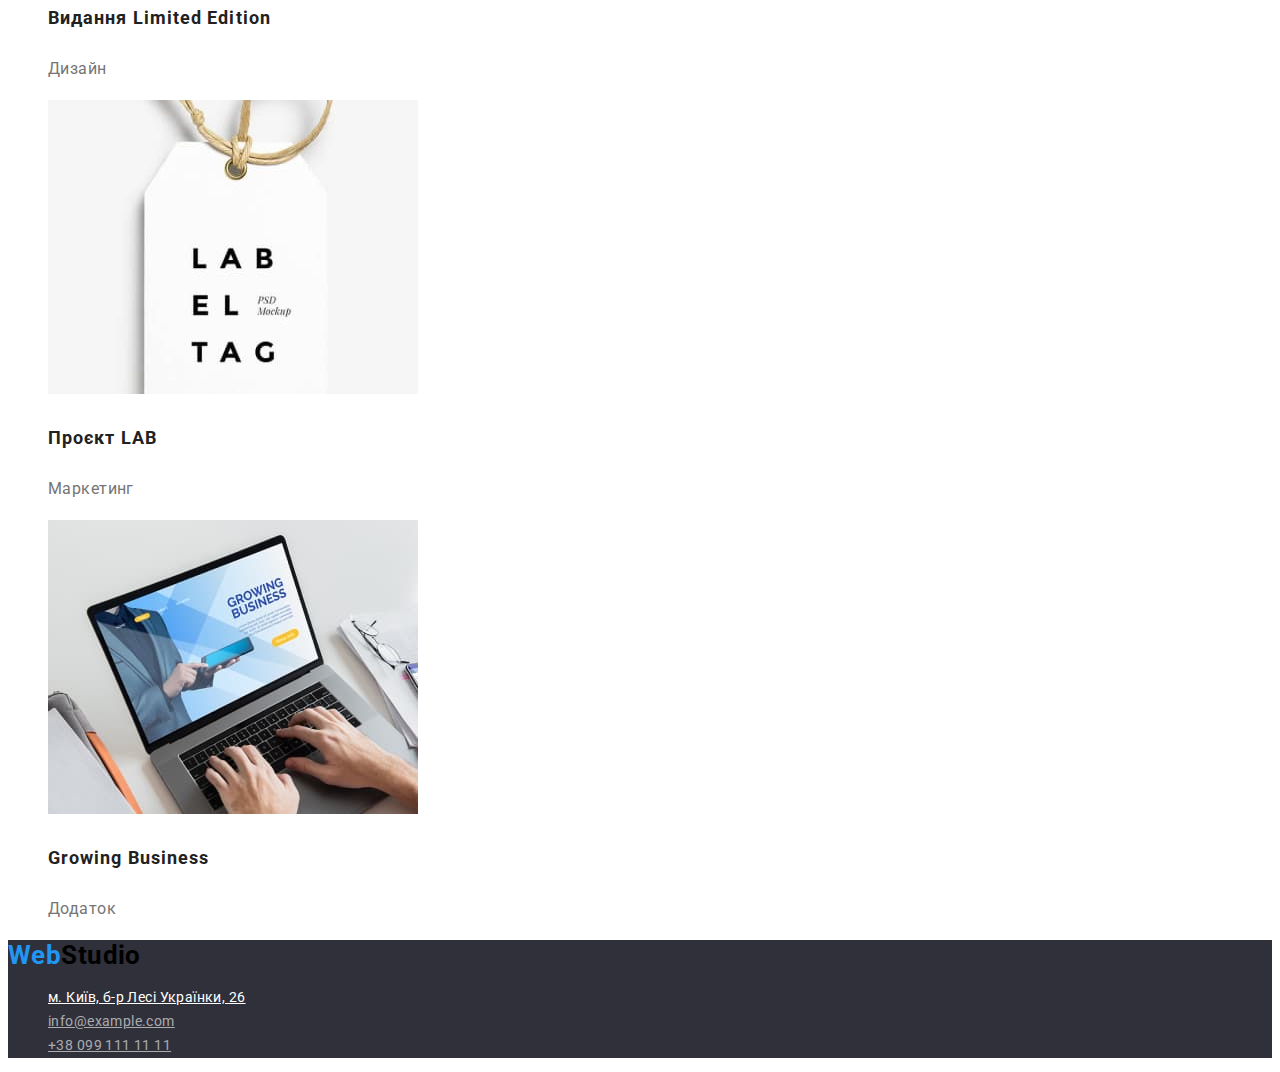
==== commit ccf8519b: "markup-styles" ====
--- a/portfolio.html
+++ b/portfolio.html
@@ -1,5 +1,6 @@
 <!DOCTYPE html>
 <html lang="uk">
+
 <head>
     <meta charset="UTF-8">
     <meta http-equiv="X-UA-Compatible" content="IE=edge">
@@ -7,10 +8,12 @@
     <link rel="stylesheet" href="./css/styles.css">
     <link rel="preconnect" href="https://fonts.googleapis.com">
     <link rel="preconnect" href="https://fonts.gstatic.com" crossorigin>
-    <link href="https://fonts.googleapis.com/css2?family=Raleway:wght@700&family=Roboto:wght@400;500;700;900&display=swap"
+    <link
+        href="https://fonts.googleapis.com/css2?family=Raleway:wght@700&family=Roboto:wght@400;500;700;900&display=swap"
         rel="stylesheet">
     <title>HW-2</title>
 </head>
+
 <body>
     <!-- page_header_content -->
     <header class="header">
@@ -22,7 +25,7 @@
                     <a class="header-item" href="./index.html">Студія</a>
                 </li>
                 <li>
-                    <a class="header-item current"  href="/">Портфоліо</a>
+                    <a class="header-item current" href="/">Портфоліо</a>
                 </li>
                 <li>
                     <a class="header-item" href="/">Контакти</a>
@@ -38,70 +41,82 @@
             </li>
         </ul>
     </header>
-<!-- main-section -->
-<main>
-    <h1 hidden>Про нас</h1>
-<!-- button section -->
-<section>
-<ul>
-    <button class="secondary-button" type="button">Все</button>
-    <button class="secondary-button" type="button">Веб-сайти</button>
-    <button class="secondary-button" type="button">Додатки</button>
-    <button class="secondary-button" type="button">Дизайн</button>
-    <button class="secondary-button" type="button">Маркетинг</button>
-</ul>
-</section>
-<section>
-    <h2 hidden>Наші можливості</h2>
-    <ul class="photo list link">
-        <li>
-            <img src="./images/hw-second/img-1.jpg" alt="сайт, на якому зображені працівниками" width="370" height="294">
-        <h3 class="description">Технокряк</h3>
-        <p class="text">Веб-сайт</p>
-        </li>
-        <li>
-            <img src="./images/hw-second/img-2.jpg" alt="гра у баскетбол" width="370" height="294">
-        <h3 class="description">Постер <span lang="en">Orlean vs Golden Star</span></h3>
-        <p class="text">Дизайн</p>
-        </li>
-        <li>
-            <img src="./images/hw-second/img-3.jpg" alt="логотип ресторану Seafood">
-            <h3 class="description">Ресторан <span lang="en">Seafood</span></h3>
-            <p class="text">Додаток</p>
-        </li>
-        <li>
-            <img src="./images/hw-second/img-4.jpg" alt="навушники" width="370" height="294">
-            <h3 class="description">Проєкт <span lang="en">Prime</span></h3>
-            <p class="text">Маркетинг</p>
-        </li>
-        <li>
-            <img src="./images/hw-second/img-5.jpg" alt="біла і коричнева коробочки" width="370" height="294">
-            <h3 class="description">Проєкт <span lang="en">Boxes</span></h3>
-            <p class="text">Додаток</p>
-        </li>
-        <li>
-            <img src="./images/hw-second/img-6.jpg" alt="монітор, на якому зображений веб-сайт">
-            <h3 lang="en" class="description">Inspiration has no Borders</h3>
-            <p class="text">Веб-сайт</p>
-        </li>
-        <li>
-            <img src="./images/hw-second/img-7.jpg" alt="розгорнута книжка" width="370" height="294">
-            <h3 class="description">Видання <span lang="en">Limited Edition</span></h3>
-            <p class="text">Дизайн</p>
-        </li>
-        <li>
-            <img src="./images/hw-second/img-8.jpg" alt="біла бірка" width="370" height="294">
-            <h3 class="description">Проєкт <span lang="en">LAB</span></h3>
-            <p class="text">Маркетинг</p>
-        </li>
-        <li>
-            <img src="./images/hw-second/img-9.jpg" alt="Застосування додатку Growing Business" width="370" height="294">
-        <h3 lang="en" class="description">Growing Business</h3>
-        <p class="text">Додаток</p>
-        </li>
-    </ul>
-</section>
-</main>  
+    <!-- main-section -->
+    <main>
+        <!-- button section -->
+        <section>
+            <h1 hidden>Про нас</h1>
+            <ul class="list">
+                <li>
+                    <button class="secondary-button" type="button">Все</button>
+                </li>
+                <li>
+                    <button class="secondary-button" type="button">Веб-сайти</button>
+                </li>
+                <li>
+                    <button class="secondary-button" type="button">Додатки</button>
+                </li>
+                <li>
+                    <button class="secondary-button" type="button">Дизайн</button>
+                </li>
+                <li>
+                    <button class="secondary-button" type="button">Маркетинг</button>
+                </li>
+                </ul>
+        </section>
+        <section>
+            <h2 hidden>Наші можливості</h2>
+            <ul class="photo list link">
+                <li>
+                    <img src="./images/hw-second/img-1.jpg" alt="сайт, на якому зображені працівниками" width="370"
+                        height="294">
+                    <h3 class="description">Технокряк</h3>
+                    <p class="text">Веб-сайт</p>
+                </li>
+                <li>
+                    <img src="./images/hw-second/img-2.jpg" alt="гра у баскетбол" width="370" height="294">
+                    <h3 class="description">Постер <span lang="en">Orlean vs Golden Star</span></h3>
+                    <p class="text">Дизайн</p>
+                </li>
+                <li>
+                    <img src="./images/hw-second/img-3.jpg" alt="логотип ресторану Seafood">
+                    <h3 class="description">Ресторан <span lang="en">Seafood</span></h3>
+                    <p class="text">Додаток</p>
+                </li>
+                <li>
+                    <img src="./images/hw-second/img-4.jpg" alt="навушники" width="370" height="294">
+                    <h3 class="description">Проєкт <span lang="en">Prime</span></h3>
+                    <p class="text">Маркетинг</p>
+                </li>
+                <li>
+                    <img src="./images/hw-second/img-5.jpg" alt="біла і коричнева коробочки" width="370" height="294">
+                    <h3 class="description">Проєкт <span lang="en">Boxes</span></h3>
+                    <p class="text">Додаток</p>
+                </li>
+                <li>
+                    <img src="./images/hw-second/img-6.jpg" alt="монітор, на якому зображений веб-сайт">
+                    <h3 lang="en" class="description">Inspiration has no Borders</h3>
+                    <p class="text">Веб-сайт</p>
+                </li>
+                <li>
+                    <img src="./images/hw-second/img-7.jpg" alt="розгорнута книжка" width="370" height="294">
+                    <h3 class="description">Видання <span lang="en">Limited Edition</span></h3>
+                    <p class="text">Дизайн</p>
+                </li>
+                <li>
+                    <img src="./images/hw-second/img-8.jpg" alt="біла бірка" width="370" height="294">
+                    <h3 class="description">Проєкт <span lang="en">LAB</span></h3>
+                    <p class="text">Маркетинг</p>
+                </li>
+                <li>
+                    <img src="./images/hw-second/img-9.jpg" alt="Застосування додатку Growing Business" width="370"
+                        height="294">
+                    <h3 lang="en" class="description">Growing Business</h3>
+                    <p class="text">Додаток</p>
+                </li>
+            </ul>
+        </section>
+    </main>
 
     <!-- page_footer_content -->
     <footer class="footer-section">
@@ -122,5 +137,6 @@
             </ul>
         </address>
     </footer>
-    </body>
-    </html>+</body>
+
+</html>--- a/css/styles.css
+++ b/css/styles.css
@@ -4,6 +4,7 @@
     --accent-color: #2196F3;
     --back-ground-color: #2F303A;
     --address-text-color:  rgba(255, 255, 255, 0.6);
+    --white-color: #ffffff;
 }
 body{
     font-family: 'Roboto', sans-serif;
@@ -74,7 +75,7 @@
     line-height: 1.36;
     text-align: center;
     text-transform: uppercase;
-    color: #FFFFFF;
+    color: var(--white-color);
 }
 
 .main-section, 
@@ -95,7 +96,7 @@
     font-size: 16px;
     line-height: 1.87;
     letter-spacing: 0.06em;
-    color: #FFFFFF;
+    color: var(--white-color);
     background-color: var(--accent-color);
 }
 
@@ -127,7 +128,7 @@
 
 .address-contact{
     font-style: normal;
-    color: #FFFFFF;
+    color: var(--white-color);
 }
 
 .address-item{
@@ -150,7 +151,7 @@
 
 .secondary-button:hover,
 .secondary-button:focus{
-    color: #FFFFFF;
+    color: var(--white-color);
     background-color: var(--accent-color);
 }
 
@@ -168,7 +169,7 @@
 }
 
 .address-contact{
-    color: #FFFFFF;
+    color: var(--white-color);
 }
 
 .address-contact:hover,
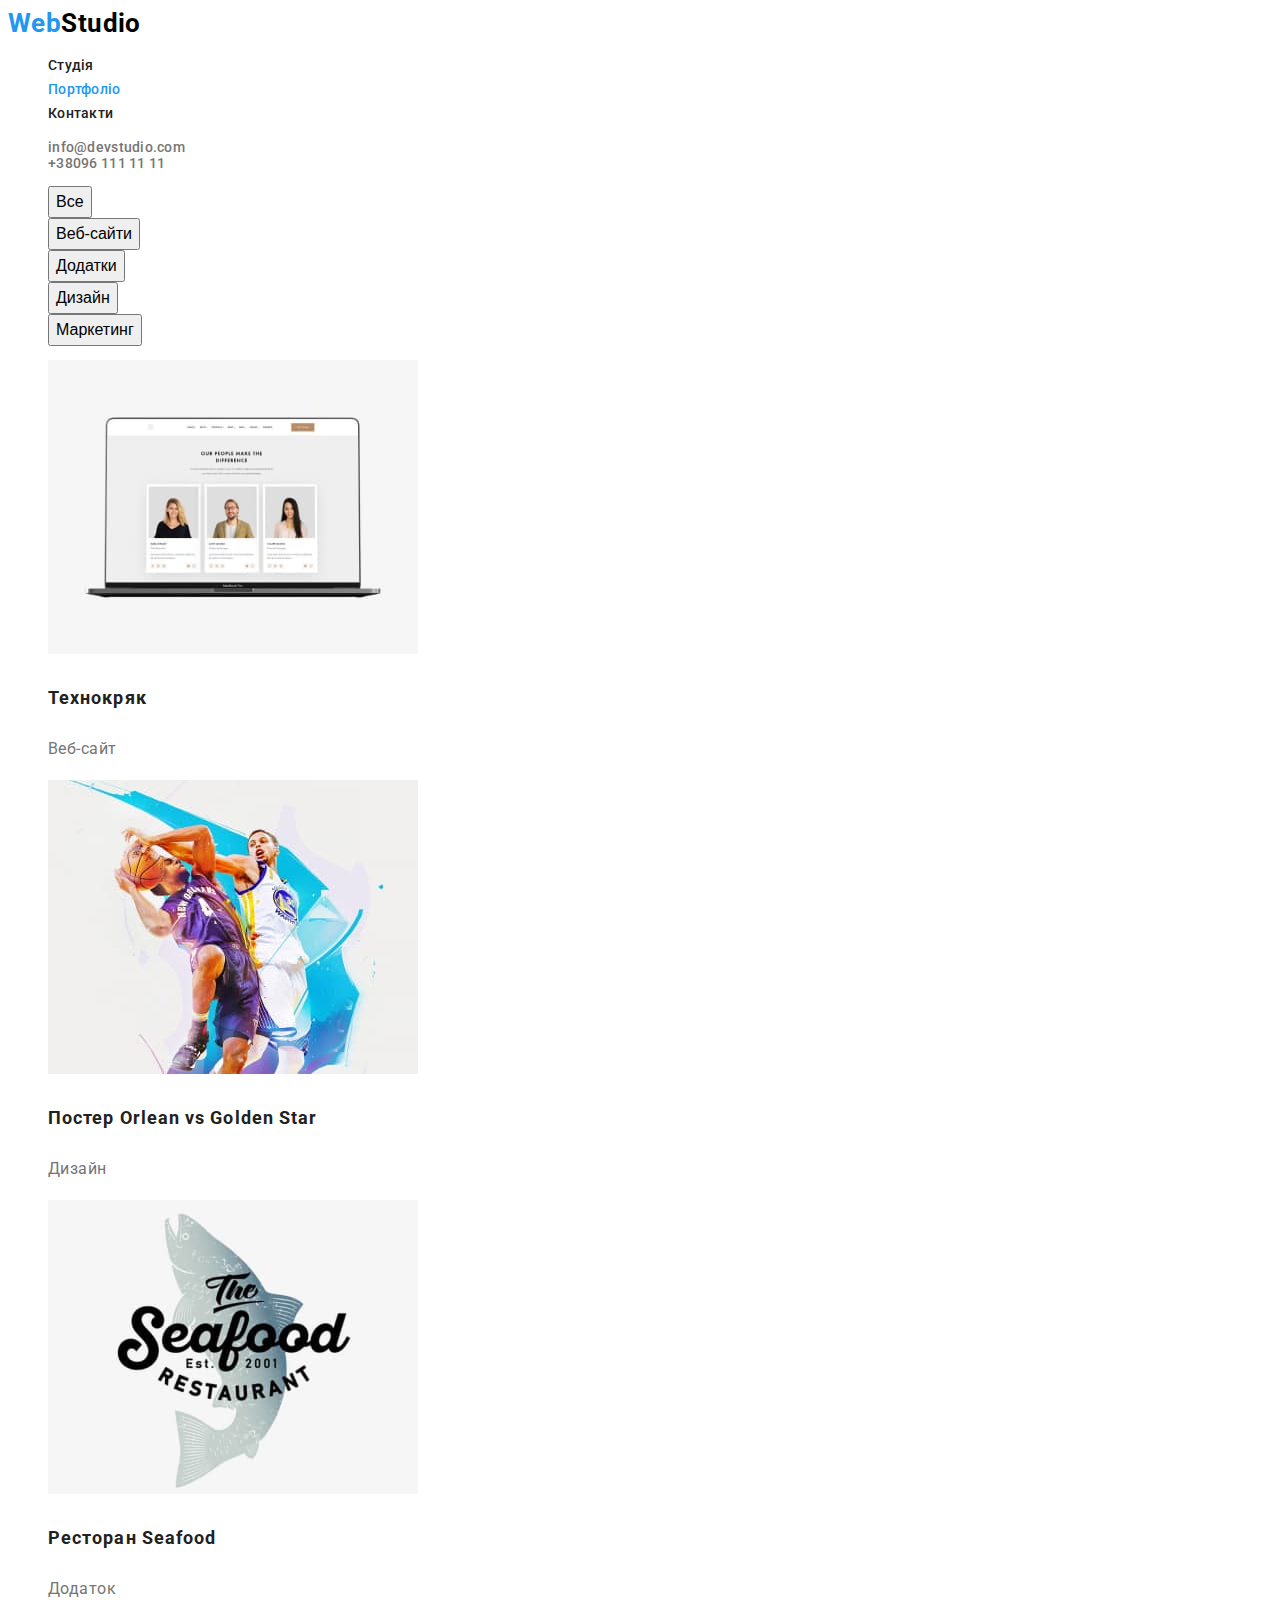
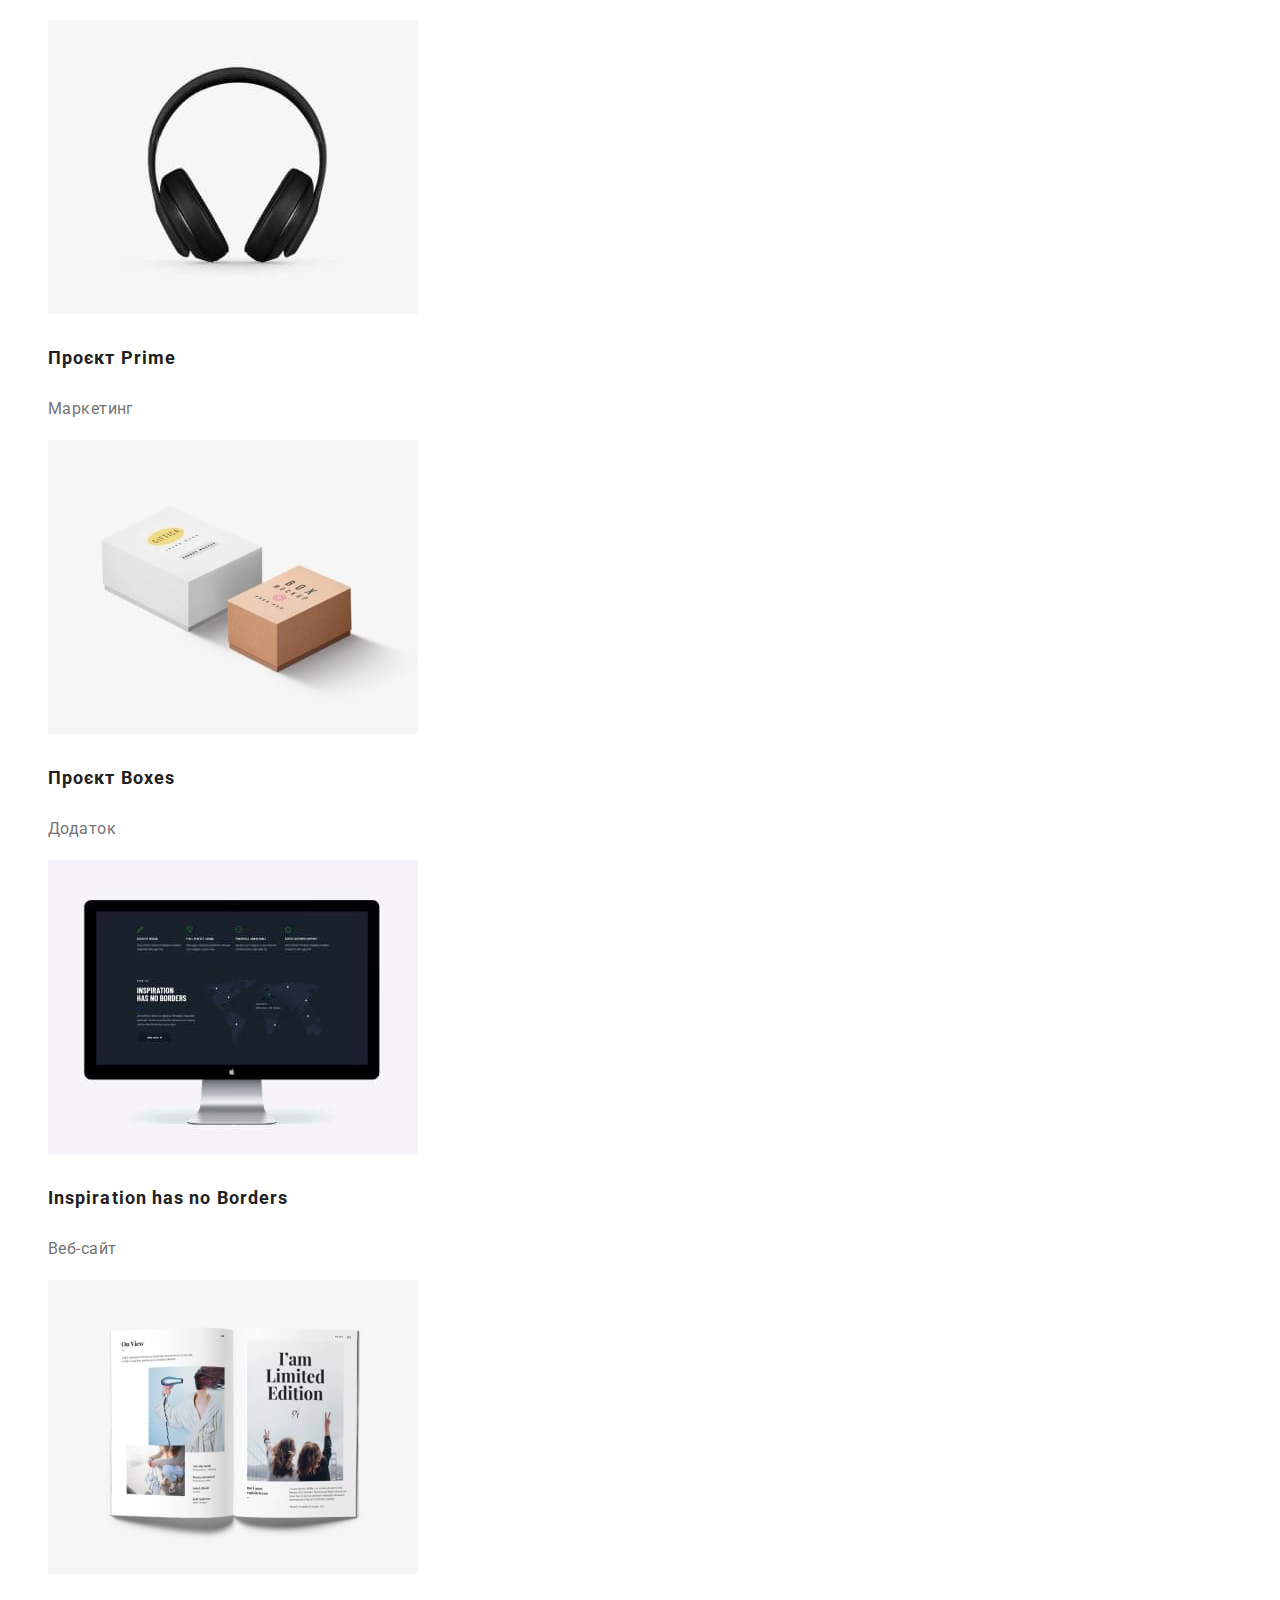
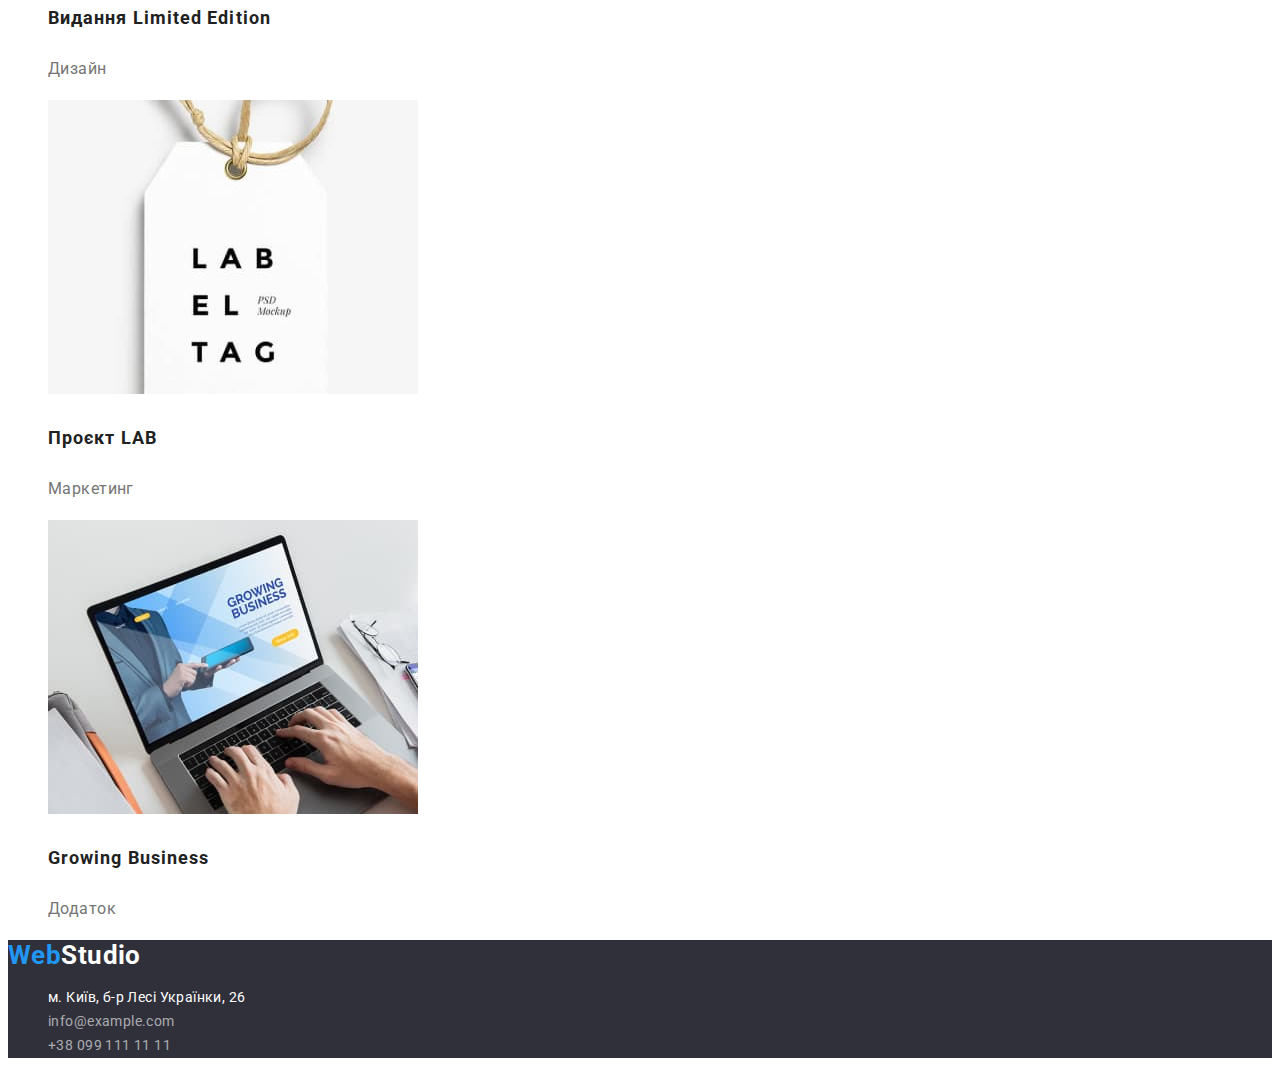
==== commit 1c2543f9: "changes" ====
--- a/portfolio.html
+++ b/portfolio.html
@@ -5,12 +5,12 @@
     <meta charset="UTF-8">
     <meta http-equiv="X-UA-Compatible" content="IE=edge">
     <meta name="viewport" content="width=device-width, initial-scale=1.0">
-    <link rel="stylesheet" href="./css/styles.css">
     <link rel="preconnect" href="https://fonts.googleapis.com">
     <link rel="preconnect" href="https://fonts.gstatic.com" crossorigin>
-    <link
-        href="https://fonts.googleapis.com/css2?family=Raleway:wght@700&family=Roboto:wght@400;500;700;900&display=swap"
-        rel="stylesheet">
+    <link 
+         href="https://fonts.googleapis.com/css2?family=Raleway:wght@700&family=Roboto:wght@400;500;700;900&display=swap"
+         rel="stylesheet">
+        <link rel="stylesheet" href="./css/styles.css">
     <title>HW-2</title>
 </head>
 
@@ -20,24 +20,24 @@
         <a class="logo" href="/">Web<span class="part-logo">Studio</span></a>
         <!-- nav_content -->
         <nav>
-            <ul class="header-nav list link">
+            <ul class="header-nav list">
                 <li>
-                    <a class="header-item" href="./index.html">Студія</a>
+                    <a class="header-item link" href="./index.html">Студія</a>
                 </li>
                 <li>
-                    <a class="header-item current" href="/">Портфоліо</a>
+                    <a class="header-item link current" href="/">Портфоліо</a>
                 </li>
                 <li>
-                    <a class="header-item" href="/">Контакти</a>
+                    <a class="header-item link" href="/">Контакти</a>
                 </li>
             </ul>
         </nav>
-        <ul class="nav-contact list link">
+        <ul class="nav-contact list">
             <li>
-                <a class="contact-item" href="mailto:info@devstudio.com">info@devstudio.com</a>
+                <a class="contact-item link" href="mailto:info@devstudio.com">info@devstudio.com</a>
             </li>
             <li>
-                <a class="contact-item" href="tel:+380961111111">+38096 111 11 11</a>
+                <a class="contact-item link" href="tel:+380961111111">+38096 111 11 11</a>
             </li>
         </ul>
     </header>
@@ -66,7 +66,7 @@
         </section>
         <section>
             <h2 hidden>Наші можливості</h2>
-            <ul class="photo list link">
+            <ul class="photo list">
                 <li>
                     <img src="./images/hw-second/img-1.jpg" alt="сайт, на якому зображені працівниками" width="370"
                         height="294">
@@ -120,19 +120,19 @@
 
     <!-- page_footer_content -->
     <footer class="footer-section">
-        <a class="logo" href="/">Web<span class="part-logo">Studio</span></a>
+        <a class="logo" href="/">Web<span class="part-logo-footer">Studio</span></a>
         <address>
-            <ul class="address list link">
+            <ul class="address list">
                 <li>
-                    <a class="address-contact"
+                    <a class="address-contact link"
                         href="https://www.google.com.ua/maps/place/%D0%B1%D1%83%D0%BB%D1%8C%D0%B2%D0%B0%D1%80+%D0%9B%D0%B5%D1%81%D1%96+%D0%A3%D0%BA%D1%80%D0%B0%D1%97%D0%BD%D0%BA%D0%B8,+26,+%D0%9A%D0%B8%D1%97%D0%B2,+02000/@50.4265841,30.5361971,17z/data=!3m1!4b1!4m5!3m4!1s0x40d4cf0e033ecbe9:0x57a4dffefec77da0!8m2!3d50.4265807!4d30.5383859?hl=uk"
                         target="_blank" rel="noopener noreferrer">м. Київ, б-р Лесі Українки, 26</a>
                 </li>
                 <li>
-                    <a class="address-item" href="mailto:info@example.com">info@example.com</a>
+                    <a class="address-item link" href="mailto:info@example.com">info@example.com</a>
                 </li>
                 <li>
-                    <a class="address-item" href="tel:+380991111111">+38 099 111 11 11</a>
+                    <a class="address-item link" href="tel:+380991111111">+38 099 111 11 11</a>
                 </li>
             </ul>
         </address>
--- a/css/styles.css
+++ b/css/styles.css
@@ -5,6 +5,7 @@
     --back-ground-color: #2F303A;
     --address-text-color:  rgba(255, 255, 255, 0.6);
     --white-color: #ffffff;
+    --primary-font-family: 
 }
 body{
     font-family: 'Roboto', sans-serif;
@@ -88,9 +89,12 @@
     line-height: 1.87;
     letter-spacing: 0.06em;
     cursor: pointer;
+    color: var(--white-color);
+    background-color: var(--accent-color);
+    border: none;
 }
 
-.main-button:hover,
+/* .main-button:hover,
 .main-button:focus{
     font-weight: 700px;
     font-size: 16px;
@@ -98,7 +102,7 @@
     letter-spacing: 0.06em;
     color: var(--white-color);
     background-color: var(--accent-color);
-}
+} */
 
 .skills{
     font-weight: 700px;
@@ -147,6 +151,7 @@
     font-weight: 500;
     font-size: 16px;
     line-height: 1.63;
+    cursor: pointer;
 }
 
 .secondary-button:hover,
@@ -177,3 +182,6 @@
     text-decoration: none;
     color: var(--accent-color);
 }
+.part-logo-footer{
+    color: #ffffff;
+}